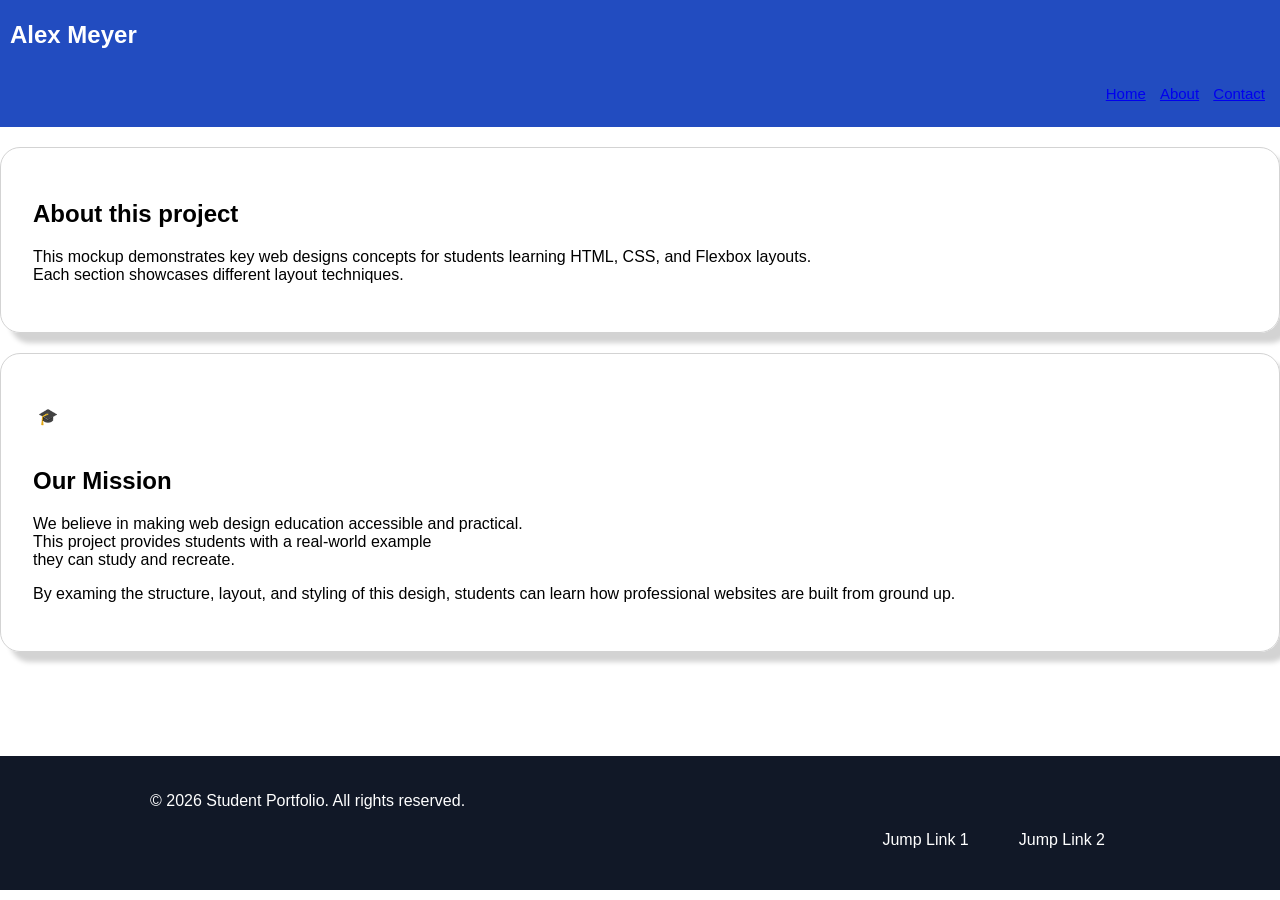
==== About.html @ 6002331d "update" ====
<!DOCTYPE html>

<html lang="en">

<head>

<meta charset="UTF-8">

<meta name="viewport" content="width=device-width, initial-scale=1.0">

<title>About Page</title>

<link rel="stylesheet" href="css/style.css">  

</head>

<body>

<header>  
 <div class="flexcontainer">
            <div id="headerName">
                 <h1> Alex Meyer</h1>
            </div>
            <nav>    
                <ul>
                    <li><a href="index.html">Home</a></li>
                    <li><a href="About.html">About</a></li>
                    <li><a href="Contact.html">Contact</a></li>
                </ul>
            </nav>
        </div>

</header>
<main>
<section class="shadow">
<h1>About this project</h1>
<p>This mockup demonstrates key web designs concepts for students learning HTML, CSS,
and Flexbox layouts. <br> Each section showcases different layout techniques.</p>


</section class="shadow">
<section class="shadow">
<div class="flexcontainer">
<div class="flexitem">
<p> &#x1F393;</p>
</div>
<div class="="flexitem">


</div>
</div>
<h2>Our Mission</h2>
<p>We believe in making web design education accessible and practical. <br>
This project provides students with a real-world example <br>
they can study and recreate.</p>

By examing the structure, layout, and styling of this desigh, students
can learn how professional websites are built from ground up.
</p>

</div>
</div>

</section>

<section>



</section>




</main>
<footer>

    <p id="footerText"> &copy; 2026 Student Portfolio. All rights reserved.</p>
    <ul id="footerNav">
                    <li> Jump Link 1</li>
                    <li> Jump Link 2</li>
                  
                </ul>

</footer>
</body>

</html>
---- css/style.css ----
body{

    margin: 0;
    font-family: 'Segoe UI', Tahoma, Geneva, Arial, sans-serif;
}

header{
    background-color: #224cc0;
    padding: 5px 10px 5px;
}

#headerName {
    -webkit-flex: 1;
    -ms-flex: 1;
    flex: 1;
    color: #ffffff;
    font-size: 12px;
    font-weight: 800;
}

nav {
    display: flex;
    justify-content: flex-end;
    font-size: 15px;
    color: #ffffff;
}

a nav{
    color: #ffffff;
}

nav ul li {
    padding: 5px 15px 15px 5px;
    list-style-type: none;
    display: inline-block;
    padding: 5px;


}

main {

    width: 100%;
    margin: 0 auto;
}

.flexContainer {
    display: -webkit-flex;
    display: flex;
    gap: 99px;
    align-items: center;
}

.flexitem{
    gap: 20px;
    padding: 5px;
    width: 32%;
}
section {
    padding: 32px;
    margin: 20px 0px 20px;

}

.shadow {
    box-shadow: 10px 10px 5px lightgray;
    border: 1px solid lightgray;
    border-radius: 20px;
}

#heroIcon {
background-color: #1d4ed8;
border-radius: 10%;
font-size: 80px;

margin: 0;
height: 200px;
text-align: center;


}

.circleBlue {
    border-radius: 50%;
    width: 100px;
    height: 100px;
    background-color: #1d4ed8;
    text-align: center;
    font-size: 60px;
    margin: 0%;
    padding: 0%;
}

.circleGreen {
    border-radius: 50%;
    width: 100px;
    height: 100px;
    background-color: #22c55e;
    text-align: center;
    font-size: 60px;
    margin: 0%;
    padding: 0%;
}

.circlePurple {
    border-radius: 50%;
    width: 100px;
    height: 100px;
    background-color: #a855f7;
    text-align: center;
    font-size: 60px;
    margin: 0%;
    padding: 0%;
}






footer{
padding: 20px 150px 20px;
background-color: #111827;
color: #ffffff;
}

footer a{
    color: #ffffff;
    display: -webkit-flex;
    display: flex;
}

footer ul li {
    
    list-style-type: none;
    display: inline-block;
    padding: 5px 25px 5px;

}

#footerText {
    -webkit-flex: 1;
    -ms-flex: 1;
    flex: 1;
    
}

#footerNav {
    display: flex;
    justify-content: flex-end;

}
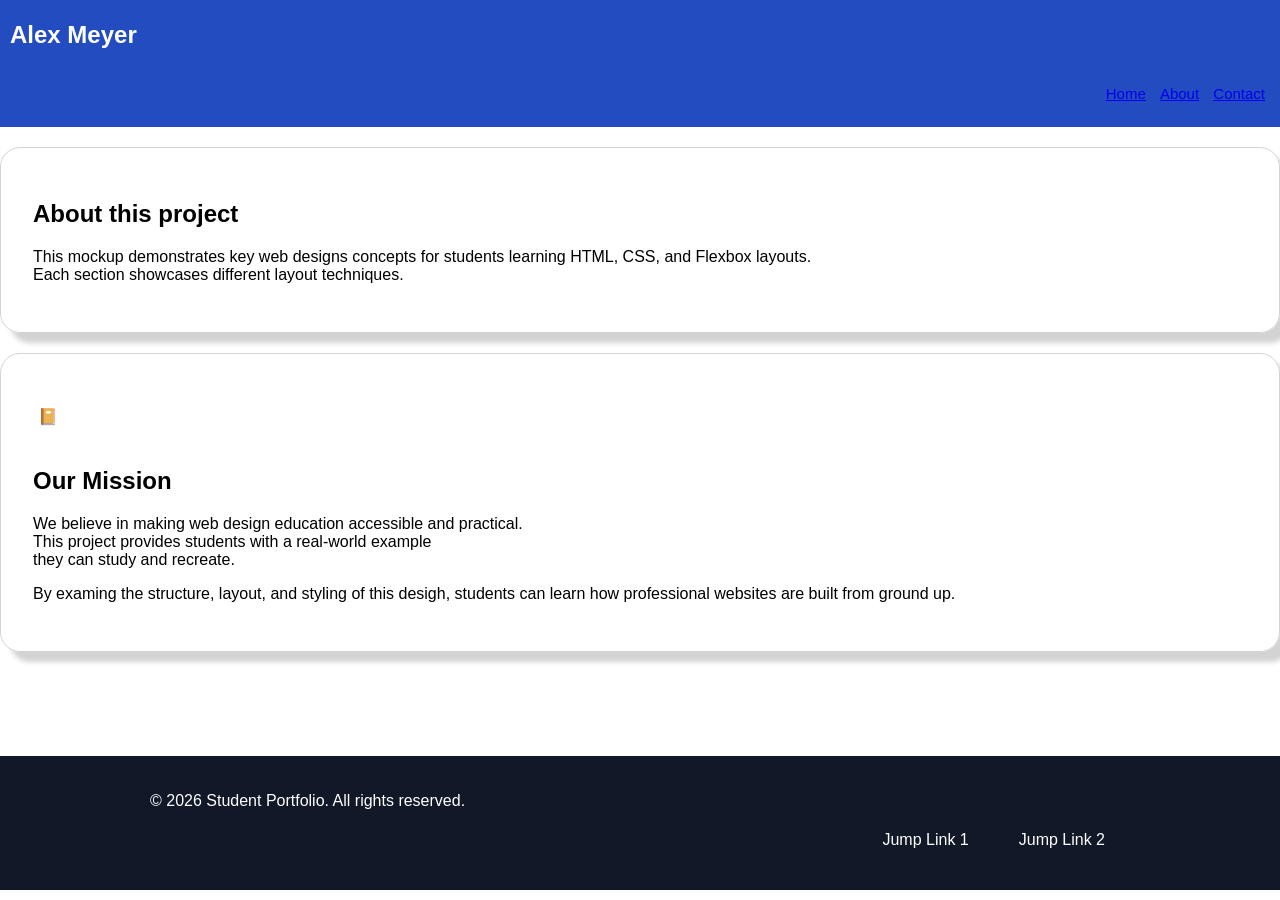
==== commit e2edb2d6: "update" ====
--- a/About.html
+++ b/About.html
@@ -42,7 +42,7 @@
 <section class="shadow">
 <div class="flexcontainer">
 <div class="flexitem">
-<p> &#x1F393;</p>
+<p> &#x1F4D4;</p>
 </div>
 <div class="="flexitem">
 
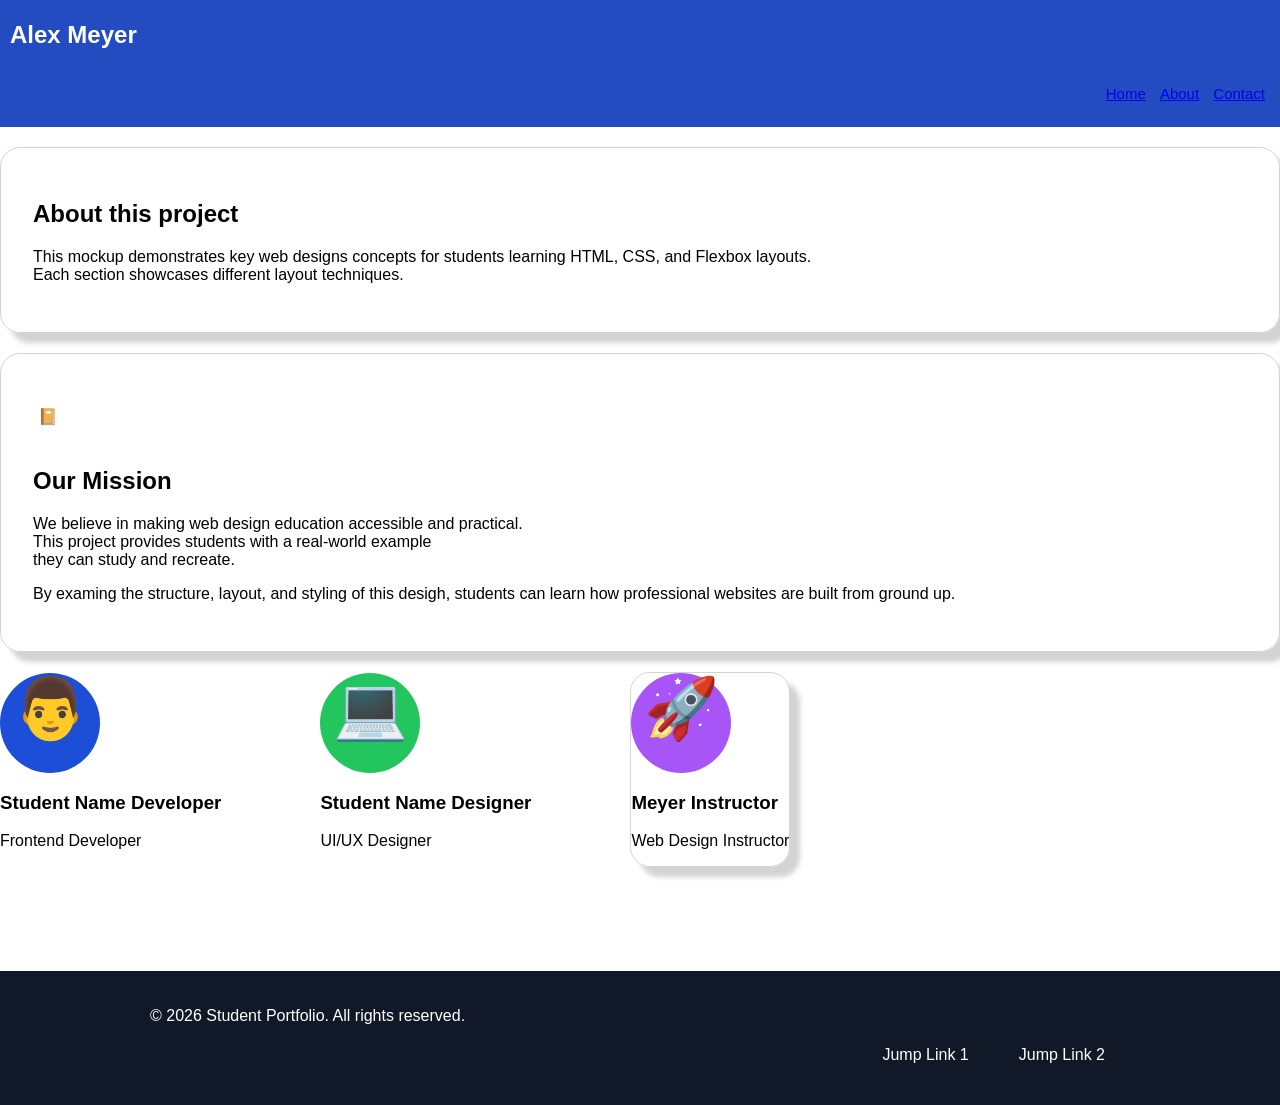
==== commit d738cf6b: "update" ====
--- a/About.html
+++ b/About.html
@@ -60,8 +60,26 @@
 
 </div>
 </div>
+</section>
+<div class="flexContainer">
+                <div class="flexItem">
+                    <p class="circleBlue"> &#x1F468;</p>
+                    <h3>Student Name Developer</h3>
+                    <p>Frontend Developer</p>
+                </div>
+                <div class="flexItem">
+                    <p class="circleGreen">&#x1F4BB;</p>
+                    <h3>Student Name Designer</h3>
+                    <p>UI/UX Designer</p>
+                
+                </div>
+                <div class="shadow flexItem">
+                    <p class="circlePurple">&#x1F680;</p>
+                    <h3>Meyer Instructor</h3>
+                    <p>Web Design Instructor</p>         
+                </div>
+            </div>
 
-</section>
 
 <section>
 
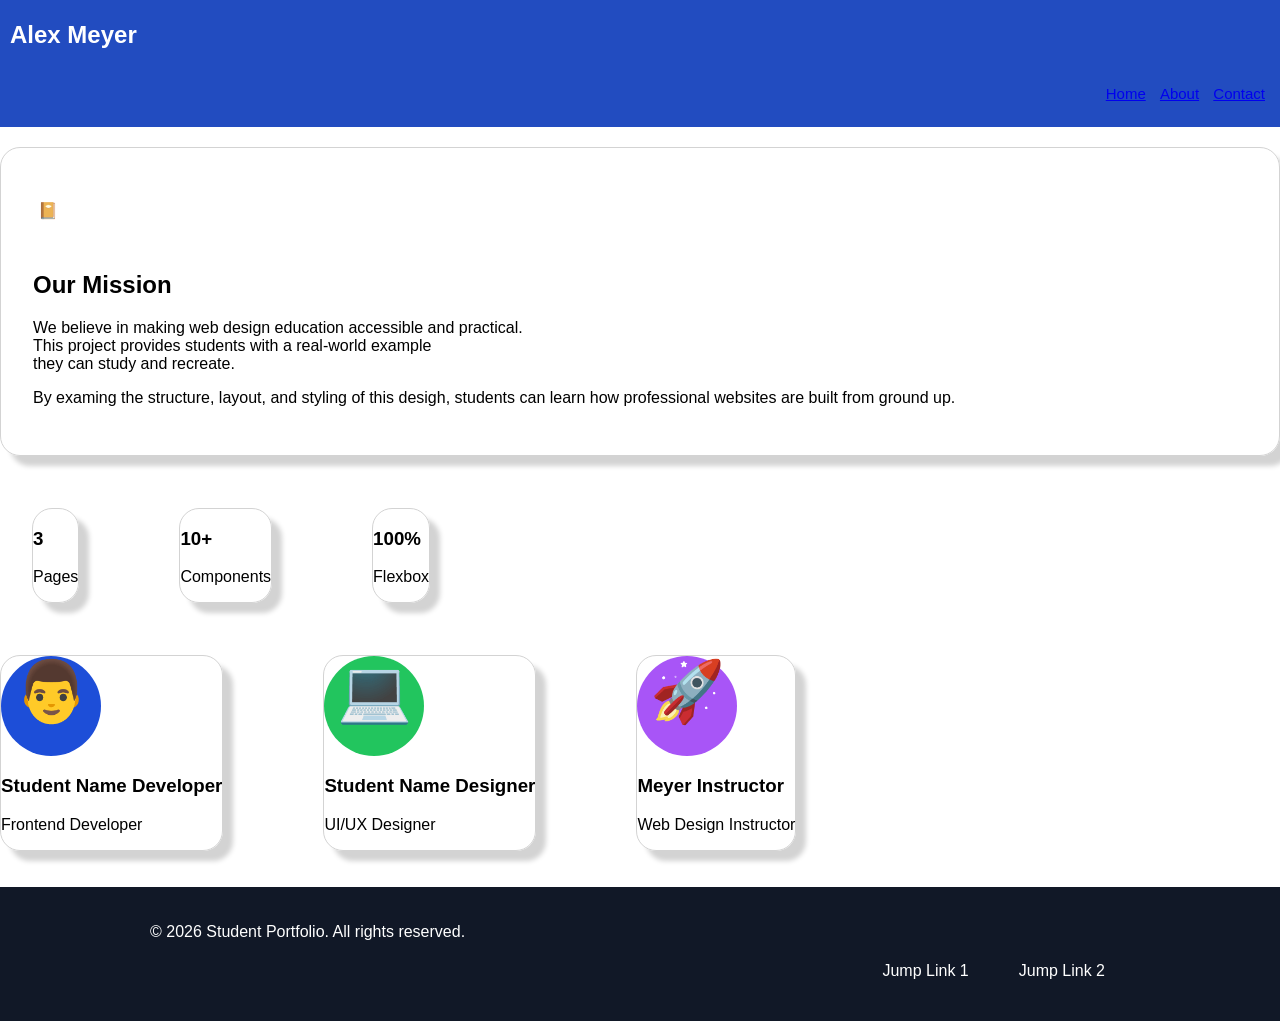
==== commit 31f0c48d: "update" ====
--- a/About.html
+++ b/About.html
@@ -32,19 +32,13 @@
 
 </header>
 <main>
-<section class="shadow">
-<h1>About this project</h1>
-<p>This mockup demonstrates key web designs concepts for students learning HTML, CSS,
-and Flexbox layouts. <br> Each section showcases different layout techniques.</p>
-
-
 </section class="shadow">
 <section class="shadow">
 <div class="flexcontainer">
 <div class="flexitem">
 <p> &#x1F4D4;</p>
 </div>
-<div class="="flexitem">
+<div class="flexitem">
 
 
 </div>
@@ -60,14 +54,42 @@
 
 </div>
 </div>
+
+</section>
+
+<section>
+<div class="flexContainer">
+                <div class="shadow flexItem">
+
+                    <h3>3</h3>
+                    <p>Pages</p>
+
+                </div>
+                <div class="shadow flexItem">
+
+                    <h3>10+</h3>
+                    <p>Components</p>
+
+                </div>
+                <div class="shadow flexItem">
+
+                    <h3>100%</h3>
+                    <p>Flexbox</p>
+                
+                </div>
+            </div>
+
+</div>
+</div>
+
 </section>
 <div class="flexContainer">
-                <div class="flexItem">
+                <div class="shadow flexItem">
                     <p class="circleBlue"> &#x1F468;</p>
                     <h3>Student Name Developer</h3>
                     <p>Frontend Developer</p>
                 </div>
-                <div class="flexItem">
+                <div class="shadow flexItem">
                     <p class="circleGreen">&#x1F4BB;</p>
                     <h3>Student Name Designer</h3>
                     <p>UI/UX Designer</p>
@@ -81,14 +103,10 @@
             </div>
 
 
-<section>
+        </section>
 
-
-
-</section>
-
-
-
+<br>
+<br>
 
 </main>
 <footer>
--- a/css/style.css
+++ b/css/style.css
@@ -47,15 +47,16 @@
 .flexContainer {
     display: -webkit-flex;
     display: flex;
-    gap: 99px;
+    gap: 100px;
     align-items: center;
 }
 
 .flexitem{
     gap: 20px;
     padding: 5px;
-    width: 32%;
+    width: 100%;
 }
+
 section {
     padding: 32px;
     margin: 20px 0px 20px;
@@ -70,7 +71,7 @@
 
 #heroIcon {
 background-color: #1d4ed8;
-border-radius: 10%;
+border-radius: 20%;
 font-size: 80px;
 
 margin: 0;
@@ -149,4 +150,15 @@
     display: flex;
     justify-content: flex-end;
 
+}
+
+.listChecklist {
+    list-style-type: none;
+}
+
+.listCheclist ul li::before {
+    color: red;
+    content: "\2713";
+    font-weight: bold;
+    
 }
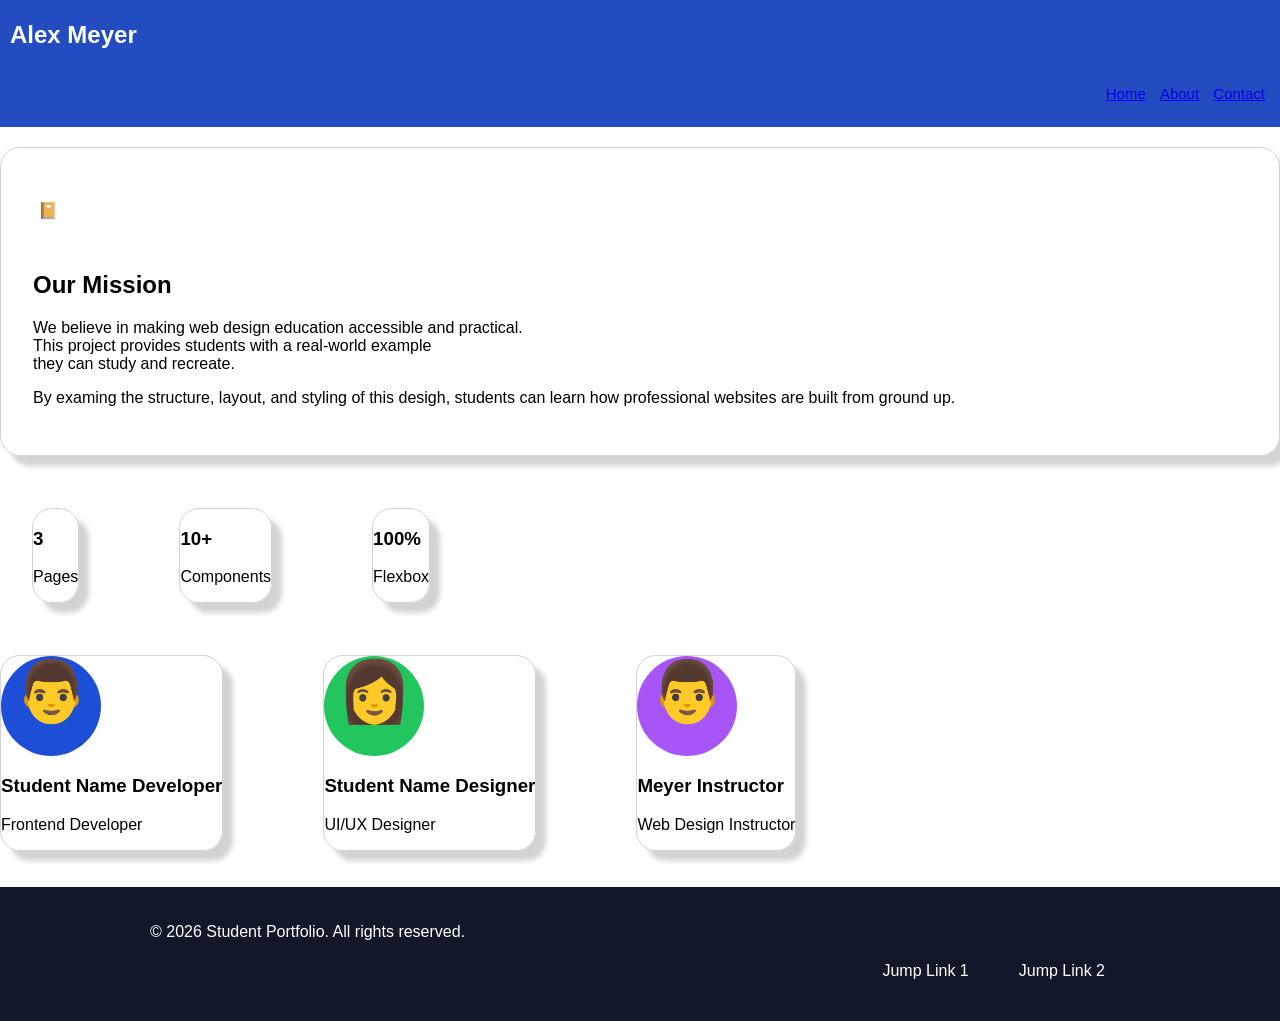
==== commit e0dc153d: "update" ====
--- a/About.html
+++ b/About.html
@@ -90,13 +90,13 @@
                     <p>Frontend Developer</p>
                 </div>
                 <div class="shadow flexItem">
-                    <p class="circleGreen">&#x1F4BB;</p>
+                    <p class="circleGreen">&#x1F469;</p>
                     <h3>Student Name Designer</h3>
                     <p>UI/UX Designer</p>
                 
                 </div>
                 <div class="shadow flexItem">
-                    <p class="circlePurple">&#x1F680;</p>
+                    <p class="circlePurple">&#x1F468;</p>
                     <h3>Meyer Instructor</h3>
                     <p>Web Design Instructor</p>         
                 </div>
--- a/css/style.css
+++ b/css/style.css
@@ -154,11 +154,13 @@
 
 .listChecklist {
     list-style-type: none;
+    margin: 25px;
 }
 
-.listCheclist ul li::before {
+ul.listChecklist li::before {
     color: red;
     content: "\2713";
     font-weight: bold;
-    
+    right:-90px;
+
 }
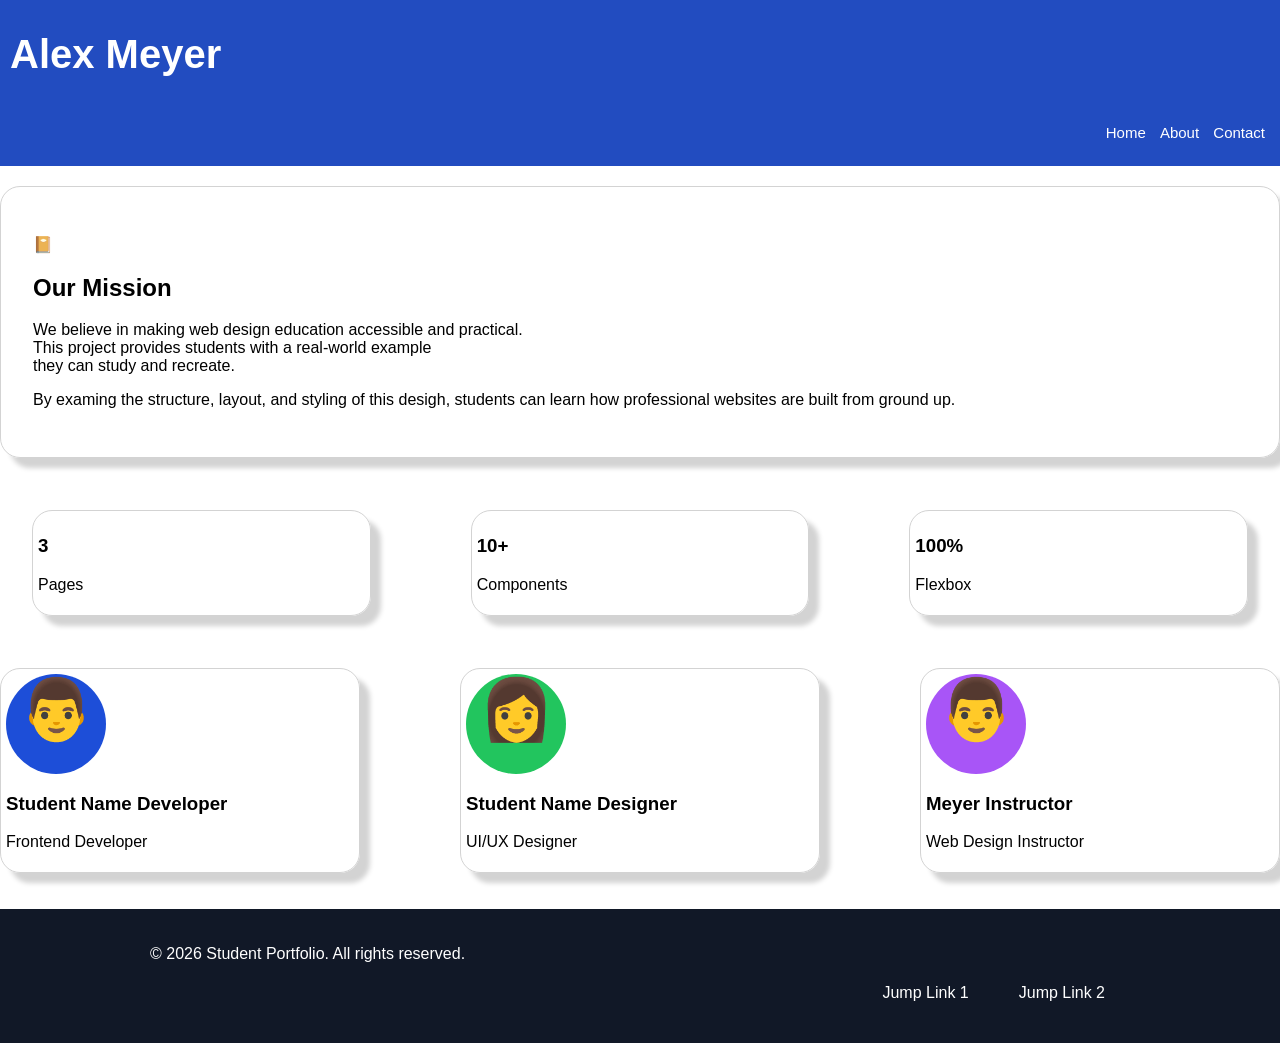
==== commit ea4d1092: "update" ====
--- a/About.html
+++ b/About.html
@@ -8,7 +8,7 @@
 
 <meta name="viewport" content="width=device-width, initial-scale=1.0">
 
-<title>About Page</title>
+<title>About</title>
 
 <link rel="stylesheet" href="css/style.css">  
 
--- a/css/style.css
+++ b/css/style.css
@@ -13,8 +13,8 @@
     -webkit-flex: 1;
     -ms-flex: 1;
     flex: 1;
-    color: #ffffff;
-    font-size: 12px;
+    color: #ffffffff;
+    font-size: 20px;
     font-weight: 800;
 }
 
@@ -27,6 +27,12 @@
 
 a nav{
     color: #ffffff;
+}
+
+/* This targets all links in your HTML */
+a {
+    color: white;
+    text-decoration: none; /* Optional: This removes the default underline */
 }
 
 nav ul li {
@@ -51,7 +57,7 @@
     align-items: center;
 }
 
-.flexitem{
+.flexItem{
     gap: 20px;
     padding: 5px;
     width: 100%;
@@ -163,4 +169,24 @@
     font-weight: bold;
     right:-90px;
 
+}
+
+
+button {
+    background-color: #1d4ed8;
+    color: #ffffff;
+    border: none;
+    border-radius: 10px;
+    padding: 10px 20px;
+    text-align: center;
+    text-decoration: none;
+    display: inline-block;
+    font-size: 16px;
+    margin: 4px 2px;
+    cursor: pointer;
+}
+
+button:hover {
+background-color: #1b1b1c;
+
 }
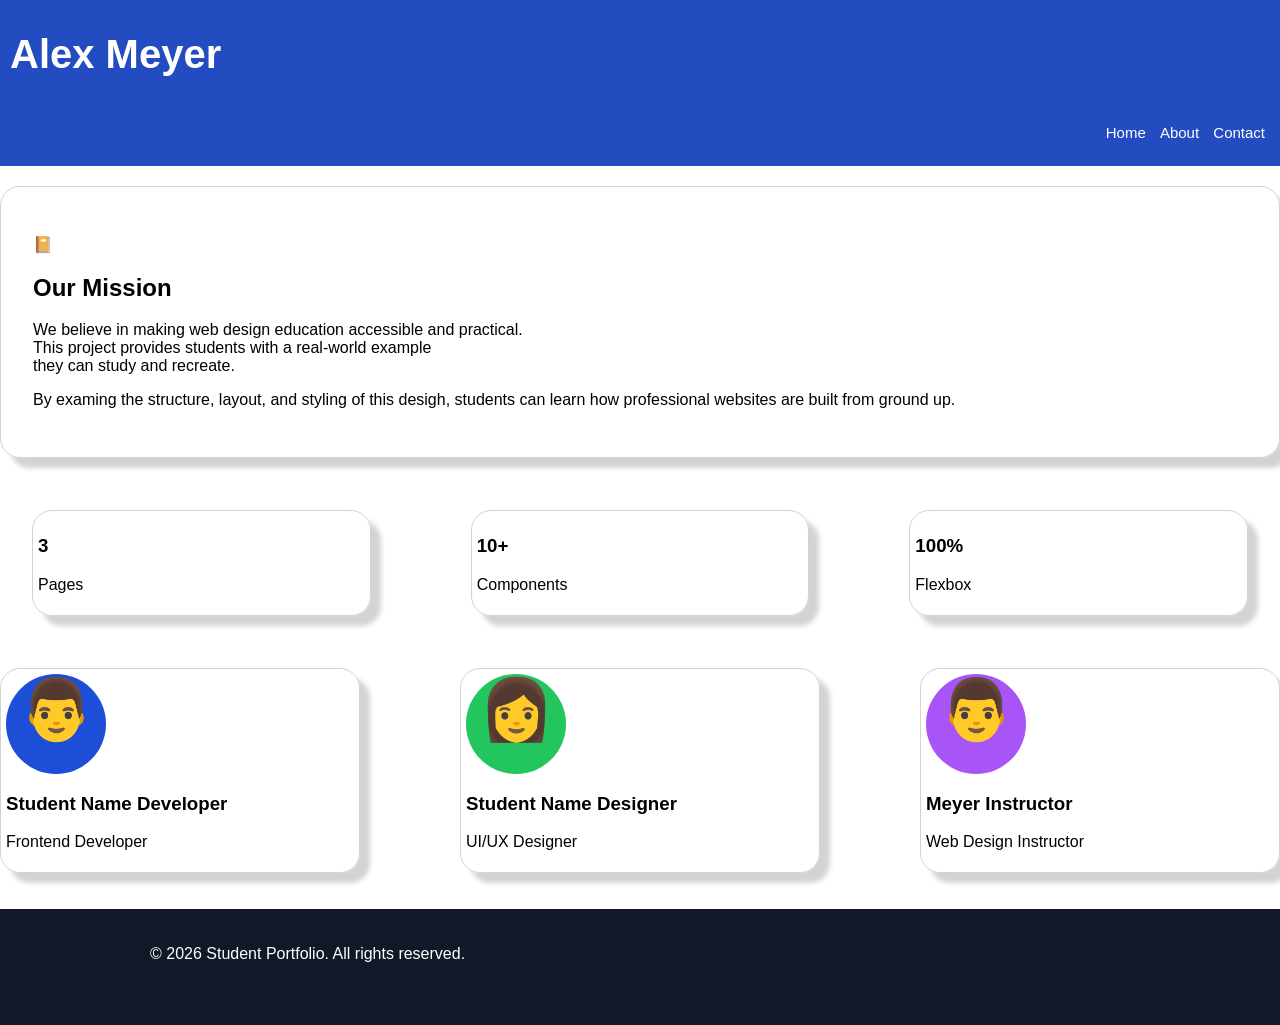
==== commit 31899d23: "update" ====
--- a/About.html
+++ b/About.html
@@ -112,9 +112,9 @@
 <footer>
 
     <p id="footerText"> &copy; 2026 Student Portfolio. All rights reserved.</p>
-    <ul id="footerNav">
-                    <li> Jump Link 1</li>
-                    <li> Jump Link 2</li>
+    <ul id="footerNav">                            
+                <li><a href="ajump1"></a></li>
+                <li><a href="ajump2"></a></li>
                   
                 </ul>
 
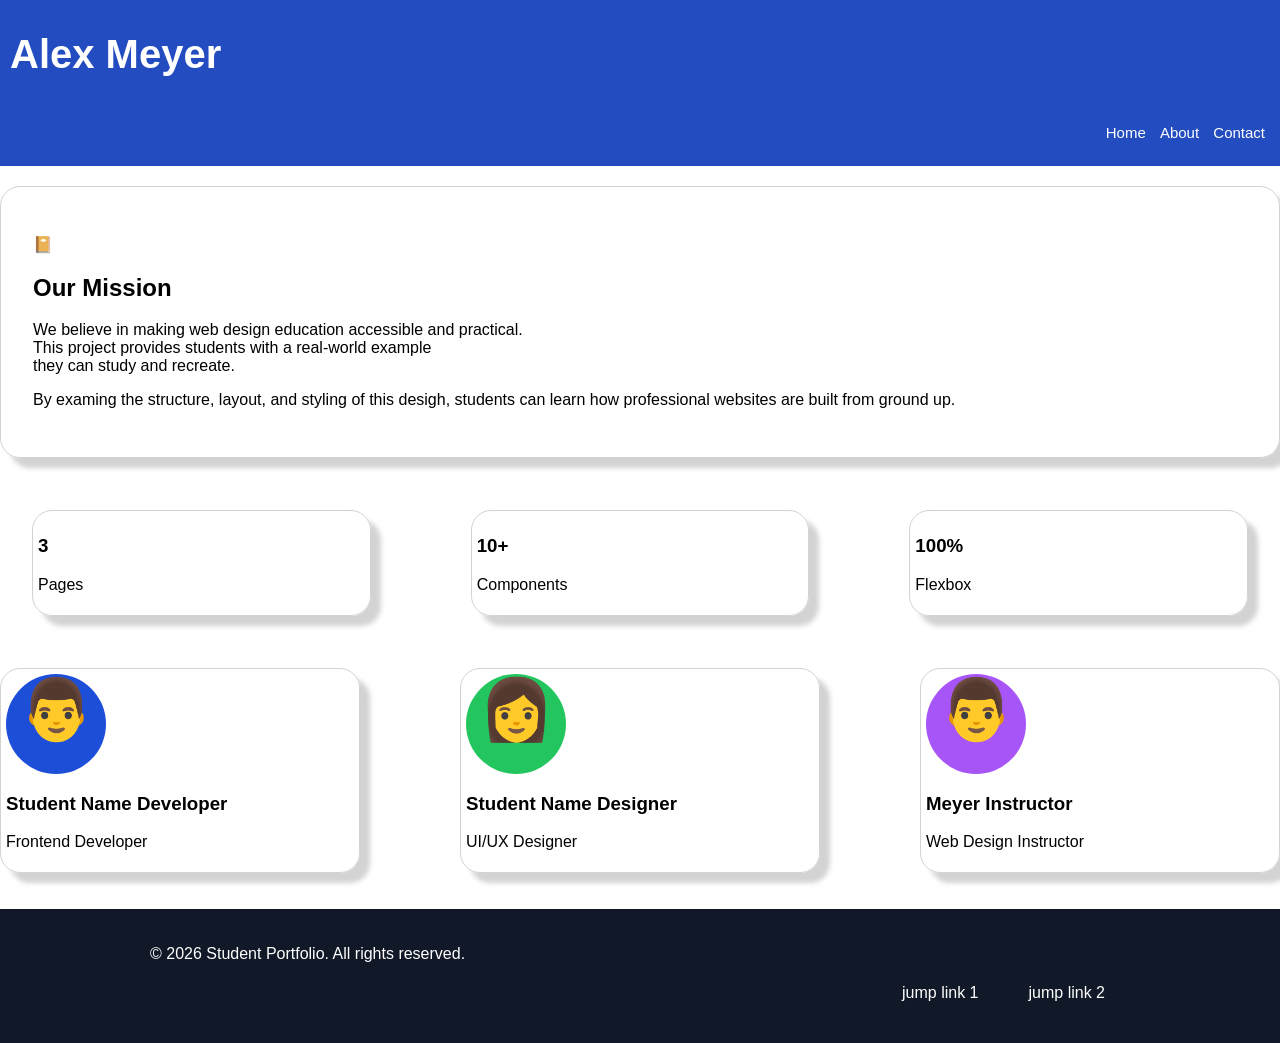
==== commit 6923b4f7: "update" ====
--- a/About.html
+++ b/About.html
@@ -113,8 +113,8 @@
 
     <p id="footerText"> &copy; 2026 Student Portfolio. All rights reserved.</p>
     <ul id="footerNav">                            
-                <li><a href="ajump1"></a></li>
-                <li><a href="ajump2"></a></li>
+                <li><a href="ajump1">jump link 1</a></li>
+                <li><a href="ajump2">jump link 2</a></li>
                   
                 </ul>
 
